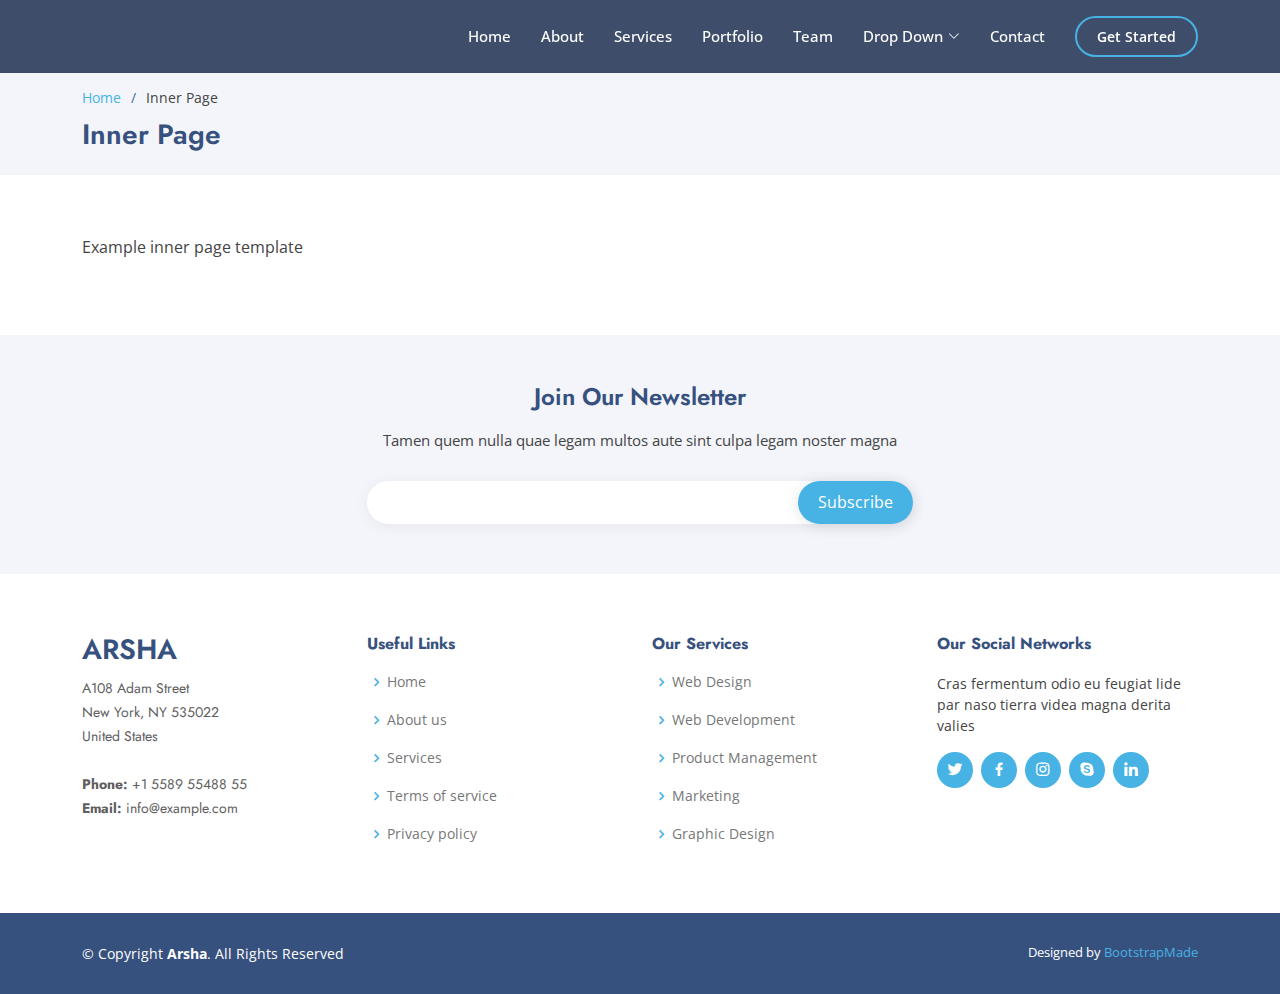
==== inner-page.html @ 55a9f90d "Initial commit" ====
<!DOCTYPE html>
<html lang="en">

<head>
  <meta charset="utf-8">
  <meta content="width=device-width, initial-scale=1.0" name="viewport">

  <title>Apply Online</title>
  <meta content="" name="description">
  <meta content="" name="keywords">

  <!-- Favicons -->
  <link href="assets/img/favicon.png" rel="icon">
  <link href="assets/img/apple-touch-icon.png" rel="apple-touch-icon">

  <!-- Google Fonts -->
  <link href="https://fonts.googleapis.com/css?family=Open+Sans:300,300i,400,400i,600,600i,700,700i|Jost:300,300i,400,400i,500,500i,600,600i,700,700i|Poppins:300,300i,400,400i,500,500i,600,600i,700,700i" rel="stylesheet">

  <!-- Vendor CSS Files -->
  <link href="assets/vendor/aos/aos.css" rel="stylesheet">
  <link href="assets/vendor/bootstrap/css/bootstrap.min.css" rel="stylesheet">
  <link href="assets/vendor/bootstrap-icons/bootstrap-icons.css" rel="stylesheet">
  <link href="assets/vendor/boxicons/css/boxicons.min.css" rel="stylesheet">
  <link href="assets/vendor/glightbox/css/glightbox.min.css" rel="stylesheet">
  <link href="assets/vendor/remixicon/remixicon.css" rel="stylesheet">
  <link href="assets/vendor/swiper/swiper-bundle.min.css" rel="stylesheet">

  <!-- Template Main CSS File -->
  <link href="assets/css/style.css" rel="stylesheet">

</head>

<body>

  <!-- ======= Header ======= -->
  <header id="header" class="fixed-top header-inner-pages">
    <div class="container d-flex align-items-center">

      <!--<h1 class="logo me-auto"><a href="index.html">Apply Online</a></h1>-->
      <!-- Uncomment below if you prefer to use an image logo -->
      <a href="index.html" class="logo me-auto"><img src="assets/img/logo.png" alt="" class="img-fluid"></a>

      <nav id="navbar" class="navbar">
        <ul>
          <li><a class="nav-link scrollto " href="#hero">Home</a></li>
          <li><a class="nav-link scrollto" href="#about">About</a></li>
          <li><a class="nav-link scrollto" href="#services">Services</a></li>
          <li><a class="nav-link   scrollto" href="#portfolio">Portfolio</a></li>
          <li><a class="nav-link scrollto" href="#team">Team</a></li>
          <li class="dropdown"><a href="#"><span>Drop Down</span> <i class="bi bi-chevron-down"></i></a>
            <ul>
              <li><a href="#">Drop Down 1</a></li>
              <li class="dropdown"><a href="#"><span>Deep Drop Down</span> <i class="bi bi-chevron-right"></i></a>
                <ul>
                  <li><a href="#">Deep Drop Down 1</a></li>
                  <li><a href="#">Deep Drop Down 2</a></li>
                  <li><a href="#">Deep Drop Down 3</a></li>
                  <li><a href="#">Deep Drop Down 4</a></li>
                  <li><a href="#">Deep Drop Down 5</a></li>
                </ul>
              </li>
              <li><a href="#">Drop Down 2</a></li>
              <li><a href="#">Drop Down 3</a></li>
              <li><a href="#">Drop Down 4</a></li>
            </ul>
          </li>
          <li><a class="nav-link scrollto" href="#contact">Contact</a></li>
          <li><a class="getstarted scrollto" href="#about">Get Started</a></li>
        </ul>
        <i class="bi bi-list mobile-nav-toggle"></i>
      </nav><!-- .navbar -->

    </div>
  </header><!-- End Header -->

  <main id="main">

    <!-- ======= Breadcrumbs ======= -->
    <section id="breadcrumbs" class="breadcrumbs">
      <div class="container">

        <ol>
          <li><a href="index.html">Home</a></li>
          <li>Inner Page</li>
        </ol>
        <h2>Inner Page</h2>

      </div>
    </section><!-- End Breadcrumbs -->

    <section class="inner-page">
      <div class="container">
        <p>
          Example inner page template
        </p>
      </div>
    </section>

  </main><!-- End #main -->

  <!-- ======= Footer ======= -->
  <footer id="footer">

    <div class="footer-newsletter">
      <div class="container">
        <div class="row justify-content-center">
          <div class="col-lg-6">
            <h4>Join Our Newsletter</h4>
            <p>Tamen quem nulla quae legam multos aute sint culpa legam noster magna</p>
            <form action="" method="post">
              <input type="email" name="email"><input type="submit" value="Subscribe">
            </form>
          </div>
        </div>
      </div>
    </div>

    <div class="footer-top">
      <div class="container">
        <div class="row">

          <div class="col-lg-3 col-md-6 footer-contact">
            <h3>Arsha</h3>
            <p>
              A108 Adam Street <br>
              New York, NY 535022<br>
              United States <br><br>
              <strong>Phone:</strong> +1 5589 55488 55<br>
              <strong>Email:</strong> info@example.com<br>
            </p>
          </div>

          <div class="col-lg-3 col-md-6 footer-links">
            <h4>Useful Links</h4>
            <ul>
              <li><i class="bx bx-chevron-right"></i> <a href="#">Home</a></li>
              <li><i class="bx bx-chevron-right"></i> <a href="#">About us</a></li>
              <li><i class="bx bx-chevron-right"></i> <a href="#">Services</a></li>
              <li><i class="bx bx-chevron-right"></i> <a href="#">Terms of service</a></li>
              <li><i class="bx bx-chevron-right"></i> <a href="#">Privacy policy</a></li>
            </ul>
          </div>

          <div class="col-lg-3 col-md-6 footer-links">
            <h4>Our Services</h4>
            <ul>
              <li><i class="bx bx-chevron-right"></i> <a href="#">Web Design</a></li>
              <li><i class="bx bx-chevron-right"></i> <a href="#">Web Development</a></li>
              <li><i class="bx bx-chevron-right"></i> <a href="#">Product Management</a></li>
              <li><i class="bx bx-chevron-right"></i> <a href="#">Marketing</a></li>
              <li><i class="bx bx-chevron-right"></i> <a href="#">Graphic Design</a></li>
            </ul>
          </div>

          <div class="col-lg-3 col-md-6 footer-links">
            <h4>Our Social Networks</h4>
            <p>Cras fermentum odio eu feugiat lide par naso tierra videa magna derita valies</p>
            <div class="social-links mt-3">
              <a href="#" class="twitter"><i class="bx bxl-twitter"></i></a>
              <a href="#" class="facebook"><i class="bx bxl-facebook"></i></a>
              <a href="#" class="instagram"><i class="bx bxl-instagram"></i></a>
              <a href="#" class="google-plus"><i class="bx bxl-skype"></i></a>
              <a href="#" class="linkedin"><i class="bx bxl-linkedin"></i></a>
            </div>
          </div>

        </div>
      </div>
    </div>

    <div class="container footer-bottom clearfix">
      <div class="copyright">
        &copy; Copyright <strong><span>Arsha</span></strong>. All Rights Reserved
      </div>
      <div class="credits">
        <!-- All the links in the footer should remain intact. -->
        <!-- You can delete the links only if you purchased the pro version. -->
        <!-- Licensing information: https://bootstrapmade.com/license/ -->
        <!-- Purchase the pro version with working PHP/AJAX contact form: https://bootstrapmade.com/arsha-free-bootstrap-html-template-corporate/ -->
        Designed by <a href="https://bootstrapmade.com/">BootstrapMade</a>
      </div>
    </div>
  </footer><!-- End Footer -->

  <div id="preloader"></div>
  <a href="#" class="back-to-top d-flex align-items-center justify-content-center"><i class="bi bi-arrow-up-short"></i></a>

  <!-- Vendor JS Files -->
  <script src="assets/vendor/aos/aos.js"></script>
  <script src="assets/vendor/bootstrap/js/bootstrap.bundle.min.js"></script>
  <script src="assets/vendor/glightbox/js/glightbox.min.js"></script>
  <script src="assets/vendor/isotope-layout/isotope.pkgd.min.js"></script>
  <script src="assets/vendor/swiper/swiper-bundle.min.js"></script>
  <script src="assets/vendor/waypoints/noframework.waypoints.js"></script>
  <script src="assets/vendor/php-email-form/validate.js"></script>

  <!-- Template Main JS File -->
  <script src="assets/js/main.js"></script>

</body>

</html>
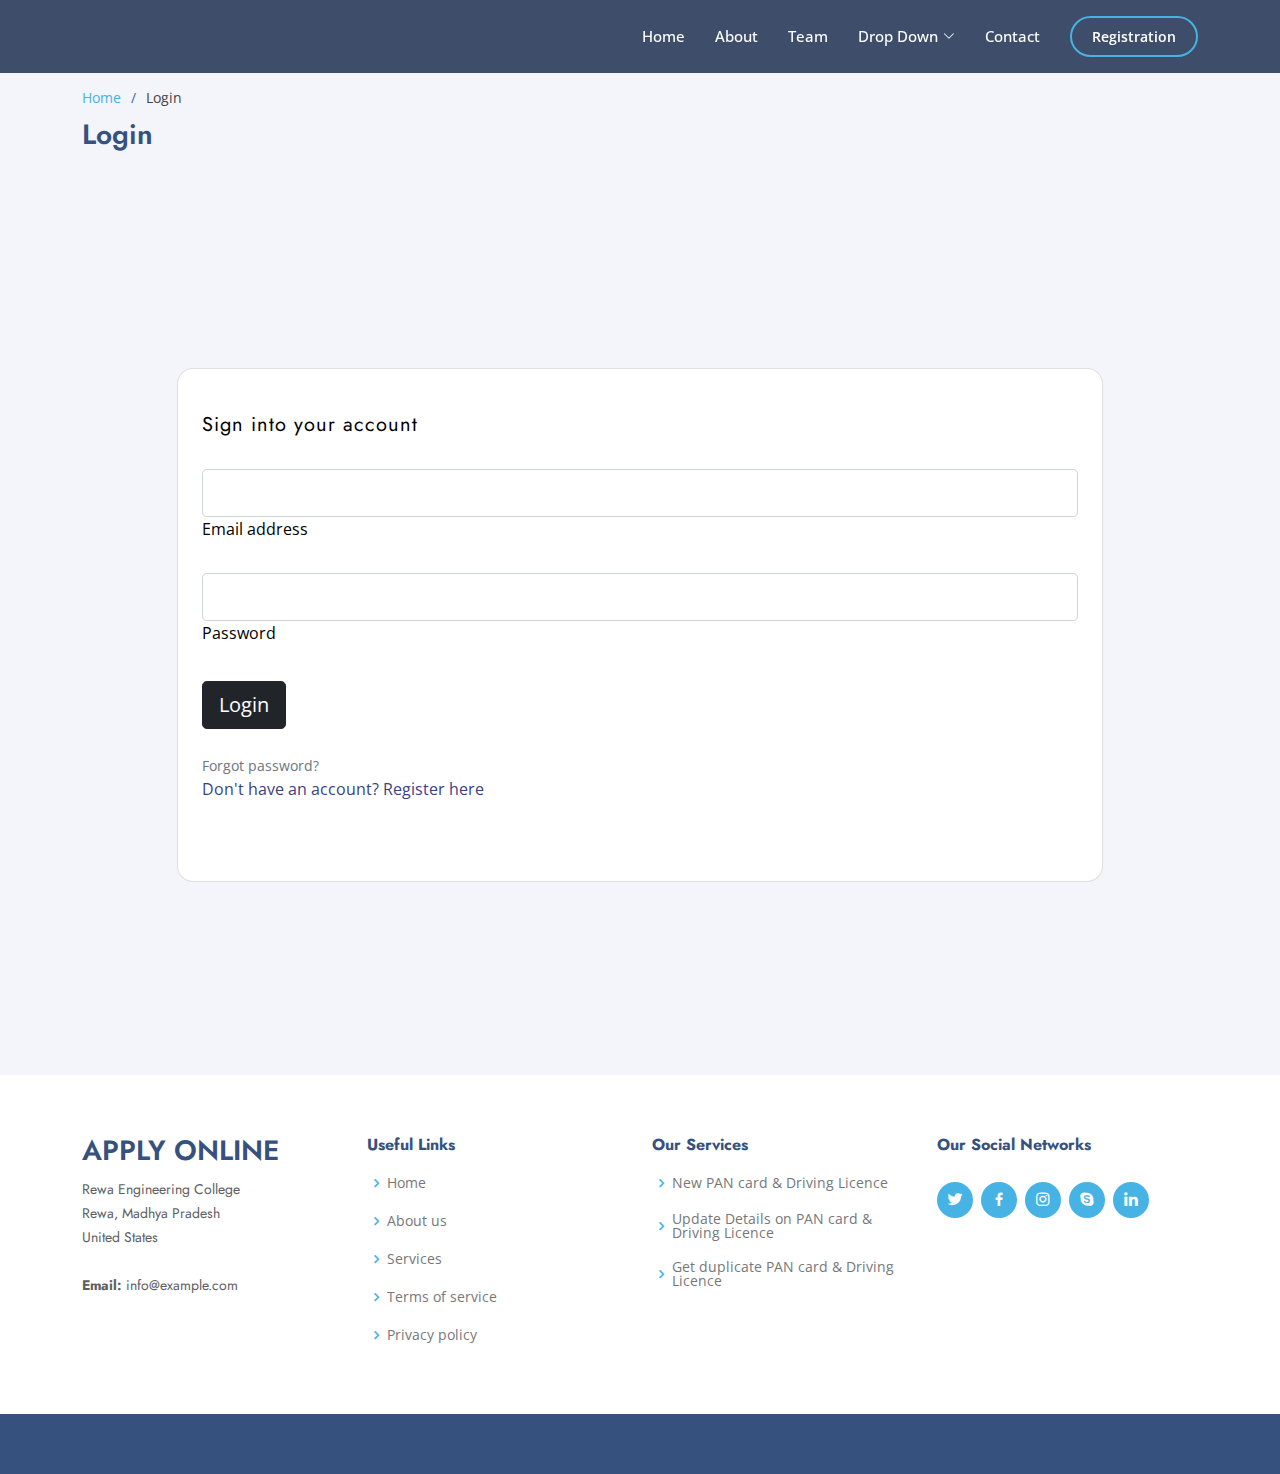
==== commit e7fe93d8: "Update Login page" ====
--- a/inner-page.html
+++ b/inner-page.html
@@ -42,10 +42,8 @@
 
       <nav id="navbar" class="navbar">
         <ul>
-          <li><a class="nav-link scrollto " href="#hero">Home</a></li>
+          <li><a class="nav-link scrollto " href="index.html">Home</a></li>
           <li><a class="nav-link scrollto" href="#about">About</a></li>
-          <li><a class="nav-link scrollto" href="#services">Services</a></li>
-          <li><a class="nav-link   scrollto" href="#portfolio">Portfolio</a></li>
           <li><a class="nav-link scrollto" href="#team">Team</a></li>
           <li class="dropdown"><a href="#"><span>Drop Down</span> <i class="bi bi-chevron-down"></i></a>
             <ul>
@@ -65,7 +63,7 @@
             </ul>
           </li>
           <li><a class="nav-link scrollto" href="#contact">Contact</a></li>
-          <li><a class="getstarted scrollto" href="#about">Get Started</a></li>
+          <li><a class="getstarted scrollto" href="#about">Registration</a></li>
         </ul>
         <i class="bi bi-list mobile-nav-toggle"></i>
       </nav><!-- .navbar -->
@@ -81,18 +79,65 @@
 
         <ol>
           <li><a href="index.html">Home</a></li>
-          <li>Inner Page</li>
+          <li>Login</li>
         </ol>
-        <h2>Inner Page</h2>
+        <h2>Login</h2>
 
       </div>
     </section><!-- End Breadcrumbs -->
 
-    <section class="inner-page">
+    <!--<section class="inner-page">
       <div class="container">
-        <p>
-          Example inner page template
-        </p>
+        <form action="" method="post">
+            <p><input  id="" name="email" placeholder="Your Email Address"  autocomplete="off" required/></p>
+            <p><input id="" type="password" placeholder="Your password"  autocomplete="off" required></p>
+            <p><button id="" type="submit">SIGN IN</button></p>
+            <p style="color: black">Don't have an account? <a href="register.html" id="">click here</a></p>
+        </form>
+      </div>
+    </section>-->
+    <section class="vh-100" style="background-color: #f3f5fa;">
+      <div class="container py-5 h-100">
+        <div class="row d-flex justify-content-center align-items-center h-100">
+          <div class="col col-xl-10">
+            <div class="card" style="border-radius: 1rem;">
+              <div class="row g-0">
+                
+                <div class="col-md-8 col-lg-12 d-flex align-items-center">
+                  <div class="card-body p-4 p-lg-4 text-black">
+    
+                    <form>
+    
+                      <div class="d-flex align-items-center mb-3 pb-1">
+                        <i class="fas fa-cubes fa-2x me-3" style="color: #ff6219;"></i>
+                      </div>
+    
+                      <h5 class="fw-normal mb-3 pb-3" style="letter-spacing: 1px;">Sign into your account</h5>
+    
+                      <div class="form-outline mb-4">
+                        <input type="email" id="form2Example17" class="form-control form-control-lg" />
+                        <label class="form-label" for="form2Example17">Email address</label>
+                      </div>
+    
+                      <div class="form-outline mb-4">
+                        <input type="password" id="form2Example27" class="form-control form-control-lg" />
+                        <label class="form-label" for="form2Example27">Password</label>
+                      </div>
+    
+                      <div class="pt-1 mb-4">
+                        <button class="btn btn-dark btn-lg btn-block" type="button">Login</button>
+                      </div>
+    
+                      <a class="small text-muted" href="#!">Forgot password?</a>
+                      <p class="mb-5 pb-lg-2" style="color: #393f81;">Don't have an account? <a href="#!" style="color: #393f81;">Register here</a></p>
+                    </form>
+    
+                  </div>
+                </div>
+              </div>
+            </div>
+          </div>
+        </div>
       </div>
     </section>
 
@@ -100,32 +145,17 @@
 
   <!-- ======= Footer ======= -->
   <footer id="footer">
-
-    <div class="footer-newsletter">
-      <div class="container">
-        <div class="row justify-content-center">
-          <div class="col-lg-6">
-            <h4>Join Our Newsletter</h4>
-            <p>Tamen quem nulla quae legam multos aute sint culpa legam noster magna</p>
-            <form action="" method="post">
-              <input type="email" name="email"><input type="submit" value="Subscribe">
-            </form>
-          </div>
-        </div>
-      </div>
-    </div>
 
     <div class="footer-top">
       <div class="container">
         <div class="row">
 
           <div class="col-lg-3 col-md-6 footer-contact">
-            <h3>Arsha</h3>
+            <h3>Apply Online</h3>
             <p>
-              A108 Adam Street <br>
-              New York, NY 535022<br>
+              Rewa Engineering College <br>
+              Rewa,  Madhya Pradesh<br>
               United States <br><br>
-              <strong>Phone:</strong> +1 5589 55488 55<br>
               <strong>Email:</strong> info@example.com<br>
             </p>
           </div>
@@ -144,17 +174,15 @@
           <div class="col-lg-3 col-md-6 footer-links">
             <h4>Our Services</h4>
             <ul>
-              <li><i class="bx bx-chevron-right"></i> <a href="#">Web Design</a></li>
-              <li><i class="bx bx-chevron-right"></i> <a href="#">Web Development</a></li>
-              <li><i class="bx bx-chevron-right"></i> <a href="#">Product Management</a></li>
-              <li><i class="bx bx-chevron-right"></i> <a href="#">Marketing</a></li>
-              <li><i class="bx bx-chevron-right"></i> <a href="#">Graphic Design</a></li>
+              <li><i class="bx bx-chevron-right"></i> <a href="#">New PAN card & Driving Licence</a></li>
+              <li><i class="bx bx-chevron-right"></i> <a href="#">Update Details on PAN card & Driving Licence</a></li>
+              <li><i class="bx bx-chevron-right"></i> <a href="#">Get duplicate PAN card & Driving Licence</a></li>
             </ul>
           </div>
 
           <div class="col-lg-3 col-md-6 footer-links">
             <h4>Our Social Networks</h4>
-            <p>Cras fermentum odio eu feugiat lide par naso tierra videa magna derita valies</p>
+            <p></p>
             <div class="social-links mt-3">
               <a href="#" class="twitter"><i class="bx bxl-twitter"></i></a>
               <a href="#" class="facebook"><i class="bx bxl-facebook"></i></a>
@@ -169,16 +197,6 @@
     </div>
 
     <div class="container footer-bottom clearfix">
-      <div class="copyright">
-        &copy; Copyright <strong><span>Arsha</span></strong>. All Rights Reserved
-      </div>
-      <div class="credits">
-        <!-- All the links in the footer should remain intact. -->
-        <!-- You can delete the links only if you purchased the pro version. -->
-        <!-- Licensing information: https://bootstrapmade.com/license/ -->
-        <!-- Purchase the pro version with working PHP/AJAX contact form: https://bootstrapmade.com/arsha-free-bootstrap-html-template-corporate/ -->
-        Designed by <a href="https://bootstrapmade.com/">BootstrapMade</a>
-      </div>
     </div>
   </footer><!-- End Footer -->
 
--- a/assets/css/style.css
+++ b/assets/css/style.css
@@ -1,13 +1,4 @@
-/**
-* Template Name: Arsha - v4.7.1
-* Template URL: https://bootstrapmade.com/arsha-free-bootstrap-html-template-corporate/
-* Author: BootstrapMade.com
-* License: https://bootstrapmade.com/license/
-*/
-
-/*--------------------------------------------------------------
-# General
---------------------------------------------------------------*/
+
 body {
   font-family: "Open Sans", sans-serif;
   color: #444444;
@@ -1572,4 +1563,7 @@
   #footer .credits {
     padding-top: 4px;
   }
-}+}
+
+
+/* LOGIN Page style*/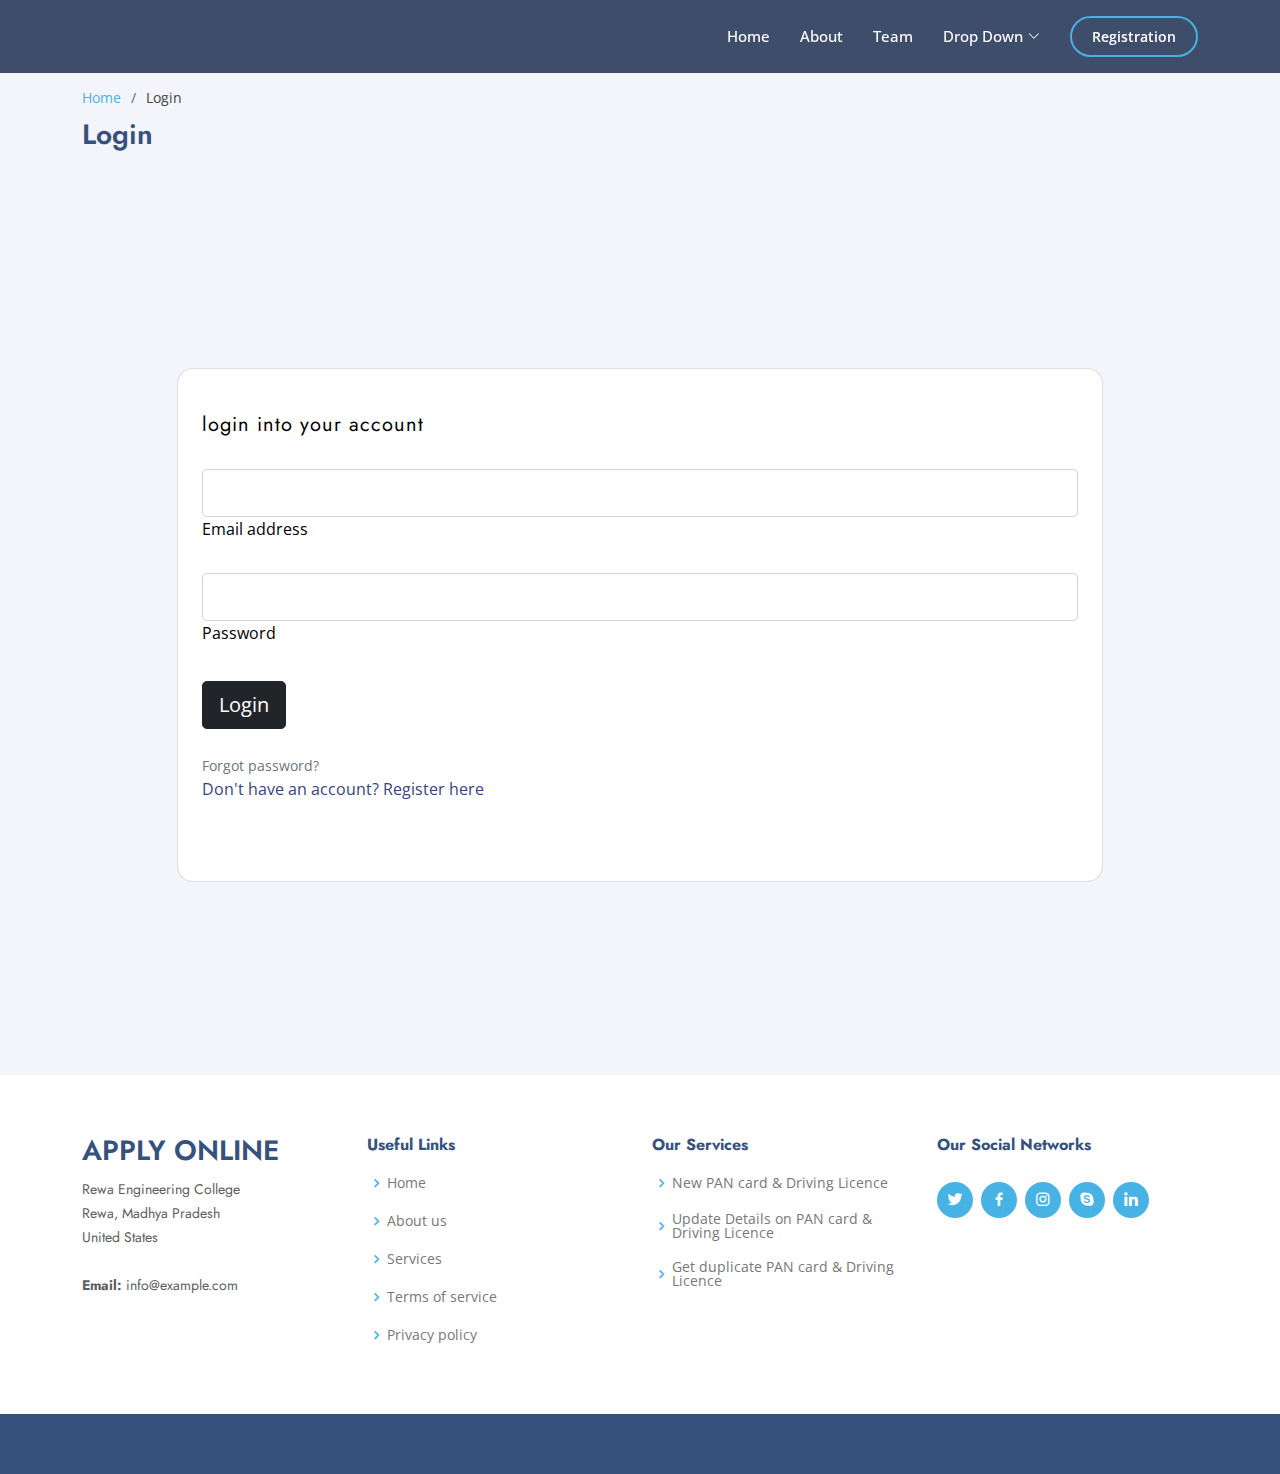
==== commit 1e1d764a: "Update" ====
--- a/inner-page.html
+++ b/inner-page.html
@@ -25,7 +25,7 @@
   <link href="assets/vendor/remixicon/remixicon.css" rel="stylesheet">
   <link href="assets/vendor/swiper/swiper-bundle.min.css" rel="stylesheet">
 
-  <!-- Template Main CSS File -->
+  <!-- Main CSS File -->
   <link href="assets/css/style.css" rel="stylesheet">
 
 </head>
@@ -36,8 +36,7 @@
   <header id="header" class="fixed-top header-inner-pages">
     <div class="container d-flex align-items-center">
 
-      <!--<h1 class="logo me-auto"><a href="index.html">Apply Online</a></h1>-->
-      <!-- Uncomment below if you prefer to use an image logo -->
+    
       <a href="index.html" class="logo me-auto"><img src="assets/img/logo.png" alt="" class="img-fluid"></a>
 
       <nav id="navbar" class="navbar">
@@ -62,8 +61,7 @@
               <li><a href="#">Drop Down 4</a></li>
             </ul>
           </li>
-          <li><a class="nav-link scrollto" href="#contact">Contact</a></li>
-          <li><a class="getstarted scrollto" href="#about">Registration</a></li>
+          <li><a class="getstarted scrollto" href="registration.html">Registration</a></li>
         </ul>
         <i class="bi bi-list mobile-nav-toggle"></i>
       </nav><!-- .navbar -->
@@ -86,16 +84,6 @@
       </div>
     </section><!-- End Breadcrumbs -->
 
-    <!--<section class="inner-page">
-      <div class="container">
-        <form action="" method="post">
-            <p><input  id="" name="email" placeholder="Your Email Address"  autocomplete="off" required/></p>
-            <p><input id="" type="password" placeholder="Your password"  autocomplete="off" required></p>
-            <p><button id="" type="submit">SIGN IN</button></p>
-            <p style="color: black">Don't have an account? <a href="register.html" id="">click here</a></p>
-        </form>
-      </div>
-    </section>-->
     <section class="vh-100" style="background-color: #f3f5fa;">
       <div class="container py-5 h-100">
         <div class="row d-flex justify-content-center align-items-center h-100">
@@ -112,7 +100,7 @@
                         <i class="fas fa-cubes fa-2x me-3" style="color: #ff6219;"></i>
                       </div>
     
-                      <h5 class="fw-normal mb-3 pb-3" style="letter-spacing: 1px;">Sign into your account</h5>
+                      <h5 class="fw-normal mb-3 pb-3" style="letter-spacing: 1px;">login into your account</h5>
     
                       <div class="form-outline mb-4">
                         <input type="email" id="form2Example17" class="form-control form-control-lg" />
@@ -129,7 +117,7 @@
                       </div>
     
                       <a class="small text-muted" href="#!">Forgot password?</a>
-                      <p class="mb-5 pb-lg-2" style="color: #393f81;">Don't have an account? <a href="#!" style="color: #393f81;">Register here</a></p>
+                      <p class="mb-5 pb-lg-2" style="color: #393f81;">Don't have an account? <a href="registration.html" style="color: #393f81;">Register here</a></p>
                     </form>
     
                   </div>
@@ -212,7 +200,7 @@
   <script src="assets/vendor/waypoints/noframework.waypoints.js"></script>
   <script src="assets/vendor/php-email-form/validate.js"></script>
 
-  <!-- Template Main JS File -->
+  <!-- Main JS File -->
   <script src="assets/js/main.js"></script>
 
 </body>
--- a/assets/css/style.css
+++ b/assets/css/style.css
@@ -1566,4 +1566,3 @@
 }
 
 
-/* LOGIN Page style*/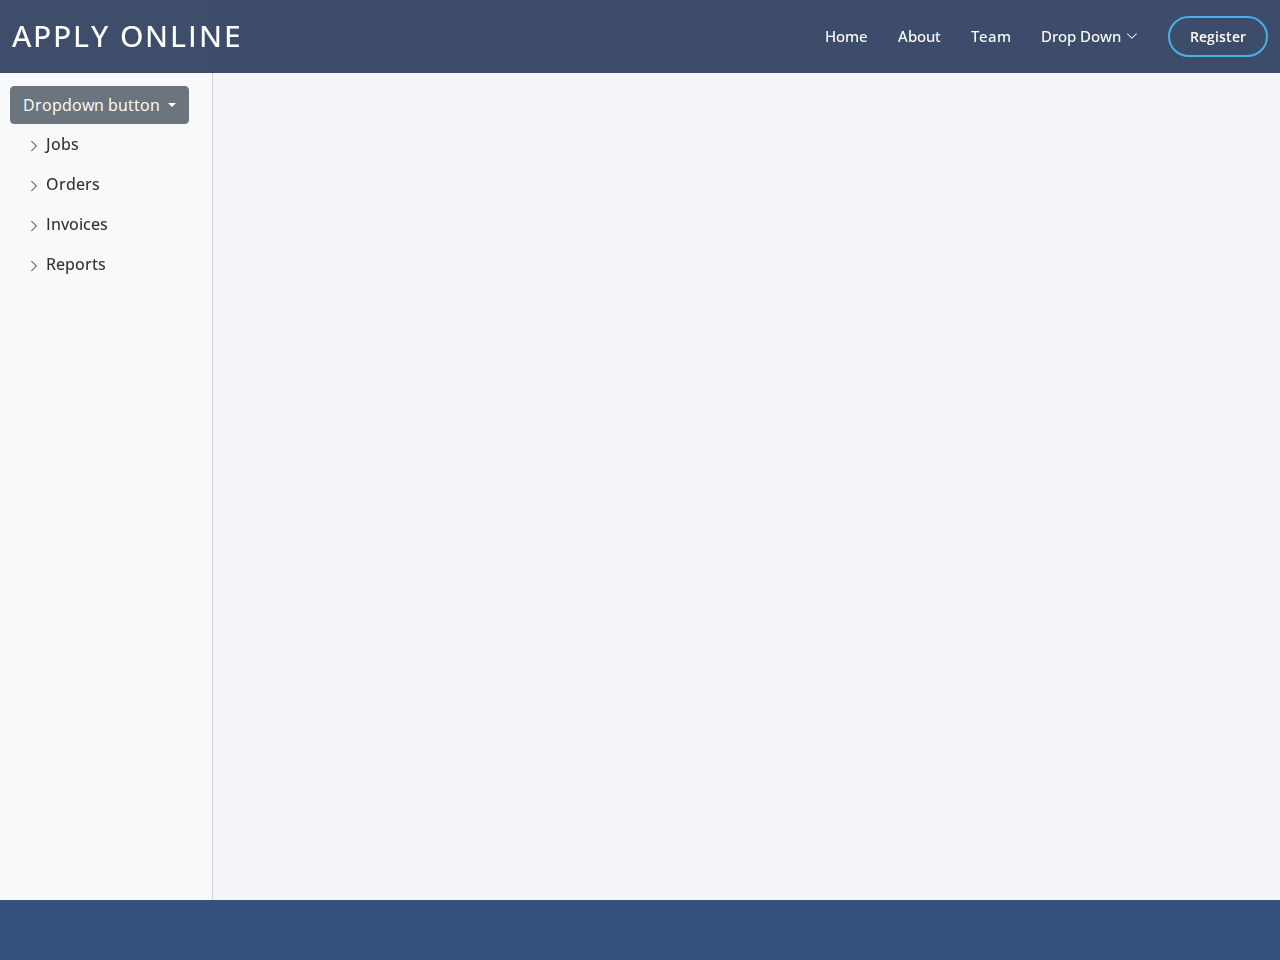
==== commit 1b746a62: "update" ====
--- a/inner-page.html
+++ b/inner-page.html
@@ -34,10 +34,10 @@
 
   <!-- ======= Header ======= -->
   <header id="header" class="fixed-top header-inner-pages">
-    <div class="container d-flex align-items-center">
+    <div class="container-fluid d-flex align-items-center">
 
     
-      <a href="index.html" class="logo me-auto"><img src="assets/img/logo.png" alt="" class="img-fluid"></a>
+      <a href="index.html" class="logo me-auto"><img src="assets/img/logo.png" alt="" class="img-fluid">Apply online</a>
 
       <nav id="navbar" class="navbar">
         <ul>
@@ -61,7 +61,7 @@
               <li><a href="#">Drop Down 4</a></li>
             </ul>
           </li>
-          <li><a class="getstarted scrollto" href="registration.html">Registration</a></li>
+          <li><a class="getstarted scrollto" href="registration.html">Register</a></li>
         </ul>
         <i class="bi bi-list mobile-nav-toggle"></i>
       </nav><!-- .navbar -->
@@ -72,61 +72,61 @@
   <main id="main">
 
     <!-- ======= Breadcrumbs ======= -->
-    <section id="breadcrumbs" class="breadcrumbs">
-      <div class="container">
-
-        <ol>
-          <li><a href="index.html">Home</a></li>
-          <li>Login</li>
-        </ol>
-        <h2>Login</h2>
-
-      </div>
-    </section><!-- End Breadcrumbs -->
-
-    <section class="vh-100" style="background-color: #f3f5fa;">
-      <div class="container py-5 h-100">
-        <div class="row d-flex justify-content-center align-items-center h-100">
-          <div class="col col-xl-10">
-            <div class="card" style="border-radius: 1rem;">
-              <div class="row g-0">
-                
-                <div class="col-md-8 col-lg-12 d-flex align-items-center">
-                  <div class="card-body p-4 p-lg-4 text-black">
-    
-                    <form>
-    
-                      <div class="d-flex align-items-center mb-3 pb-1">
-                        <i class="fas fa-cubes fa-2x me-3" style="color: #ff6219;"></i>
-                      </div>
-    
-                      <h5 class="fw-normal mb-3 pb-3" style="letter-spacing: 1px;">login into your account</h5>
-    
-                      <div class="form-outline mb-4">
-                        <input type="email" id="form2Example17" class="form-control form-control-lg" />
-                        <label class="form-label" for="form2Example17">Email address</label>
-                      </div>
-    
-                      <div class="form-outline mb-4">
-                        <input type="password" id="form2Example27" class="form-control form-control-lg" />
-                        <label class="form-label" for="form2Example27">Password</label>
-                      </div>
-    
-                      <div class="pt-1 mb-4">
-                        <button class="btn btn-dark btn-lg btn-block" type="button">Login</button>
-                      </div>
-    
-                      <a class="small text-muted" href="#!">Forgot password?</a>
-                      <p class="mb-5 pb-lg-2" style="color: #393f81;">Don't have an account? <a href="registration.html" style="color: #393f81;">Register here</a></p>
-                    </form>
-    
-                  </div>
+    <div class="container-fluid">
+      <div class="row">
+        <div class="col-md-2 bg-light d-none d-md-block sidebar">
+          <div class="left-sidebar">
+              <!-- Sidear -->
+              <ul class="nav flex-column sidebar-nav">
+                <div class="dropdown mt-3">
+                  <button class="btn btn-secondary dropdown-toggle" type="button" id="dropdownMenuButton" data-bs-toggle="dropdown">
+                    Dropdown button
+                  </button>
+                  <ul class="dropdown-menu" aria-labelledby="dropdownMenuButton">
+                    <li><a class="dropdown-item" href="#">Action</a></li>
+                    <li><a class="dropdown-item" href="#">Another action</a></li>
+                    <li><a class="dropdown-item" href="#">Something else here</a></li>
+                  </ul>
                 </div>
-              </div>
-            </div>
+                <li class="nav-item">
+                  <a class="nav-link" href="#">
+                    <svg class="bi bi-chevron-right" width="16" height="16" viewBox="0 0 20 20" fill="currentColor" xmlns="http://www.w3.org/2000/svg"><path fill-rule="evenodd" d="M6.646 3.646a.5.5 0 01.708 0l6 6a.5.5 0 010 .708l-6 6a.5.5 0 01-.708-.708L12.293 10 6.646 4.354a.5.5 0 010-.708z" clip-rule="evenodd"/></svg>
+                    Jobs
+                  </a>
+                  <ul class="dropdown-menu" aria-labelledby="dropdownMenuButton">
+                    <li><a class="dropdown-item" href="#">Action</a></li>
+                    <li><a class="dropdown-item" href="#">Another action</a></li>
+                    <li><a class="dropdown-item" href="#">Something else here</a></li>
+                  </ul>
+                </li>
+                <li class="nav-item">
+                  <a class="nav-link" href="#">
+                    <svg class="bi bi-chevron-right" width="16" height="16" viewBox="0 0 20 20" fill="currentColor" xmlns="http://www.w3.org/2000/svg"><path fill-rule="evenodd" d="M6.646 3.646a.5.5 0 01.708 0l6 6a.5.5 0 010 .708l-6 6a.5.5 0 01-.708-.708L12.293 10 6.646 4.354a.5.5 0 010-.708z" clip-rule="evenodd"/></svg>
+                    Orders
+                  </a>
+                </li>
+                <li class="nav-item">
+                  <a class="nav-link" href="#">
+                    <svg class="bi bi-chevron-right" width="16" height="16" viewBox="0 0 20 20" fill="currentColor" xmlns="http://www.w3.org/2000/svg"><path fill-rule="evenodd" d="M6.646 3.646a.5.5 0 01.708 0l6 6a.5.5 0 010 .708l-6 6a.5.5 0 01-.708-.708L12.293 10 6.646 4.354a.5.5 0 010-.708z" clip-rule="evenodd"/></svg>
+                    Invoices
+                  </a>
+                </li>
+                <li class="nav-item">
+                  <a class="nav-link" href="#">
+                    <svg class="bi bi-chevron-right" width="16" height="16" viewBox="0 0 20 20" fill="currentColor" xmlns="http://www.w3.org/2000/svg"><path fill-rule="evenodd" d="M6.646 3.646a.5.5 0 01.708 0l6 6a.5.5 0 010 .708l-6 6a.5.5 0 01-.708-.708L12.293 10 6.646 4.354a.5.5 0 010-.708z" clip-rule="evenodd"/></svg>
+                    Reports
+                  </a>
+                </li>
+              </ul>
+            
           </div>
         </div>
       </div>
+    </div>
+    <!-- End Breadcrumbs -->
+
+    <section class="vh-100" style="background-color: #f3f5fa;">
+      
     </section>
 
   </main><!-- End #main -->
@@ -134,55 +134,6 @@
   <!-- ======= Footer ======= -->
   <footer id="footer">
 
-    <div class="footer-top">
-      <div class="container">
-        <div class="row">
-
-          <div class="col-lg-3 col-md-6 footer-contact">
-            <h3>Apply Online</h3>
-            <p>
-              Rewa Engineering College <br>
-              Rewa,  Madhya Pradesh<br>
-              United States <br><br>
-              <strong>Email:</strong> info@example.com<br>
-            </p>
-          </div>
-
-          <div class="col-lg-3 col-md-6 footer-links">
-            <h4>Useful Links</h4>
-            <ul>
-              <li><i class="bx bx-chevron-right"></i> <a href="#">Home</a></li>
-              <li><i class="bx bx-chevron-right"></i> <a href="#">About us</a></li>
-              <li><i class="bx bx-chevron-right"></i> <a href="#">Services</a></li>
-              <li><i class="bx bx-chevron-right"></i> <a href="#">Terms of service</a></li>
-              <li><i class="bx bx-chevron-right"></i> <a href="#">Privacy policy</a></li>
-            </ul>
-          </div>
-
-          <div class="col-lg-3 col-md-6 footer-links">
-            <h4>Our Services</h4>
-            <ul>
-              <li><i class="bx bx-chevron-right"></i> <a href="#">New PAN card & Driving Licence</a></li>
-              <li><i class="bx bx-chevron-right"></i> <a href="#">Update Details on PAN card & Driving Licence</a></li>
-              <li><i class="bx bx-chevron-right"></i> <a href="#">Get duplicate PAN card & Driving Licence</a></li>
-            </ul>
-          </div>
-
-          <div class="col-lg-3 col-md-6 footer-links">
-            <h4>Our Social Networks</h4>
-            <p></p>
-            <div class="social-links mt-3">
-              <a href="#" class="twitter"><i class="bx bxl-twitter"></i></a>
-              <a href="#" class="facebook"><i class="bx bxl-facebook"></i></a>
-              <a href="#" class="instagram"><i class="bx bxl-instagram"></i></a>
-              <a href="#" class="google-plus"><i class="bx bxl-skype"></i></a>
-              <a href="#" class="linkedin"><i class="bx bxl-linkedin"></i></a>
-            </div>
-          </div>
-
-        </div>
-      </div>
-    </div>
 
     <div class="container footer-bottom clearfix">
     </div>
--- a/assets/css/style.css
+++ b/assets/css/style.css
@@ -5,7 +5,7 @@
 }
 
 a {
-  color: #47b2e4;
+  color: white;
   text-decoration: none;
 }
 
@@ -1566,3 +1566,24 @@
 }
 
 
+/* Inner-page design*/
+.sidebar {
+  position: absolute;
+  left: 0;
+  bottom: 0;
+  top: 0;
+  z-index: 100;
+  padding: 70px 0 0 10px;
+  border-right: 1px solid #d3d3d3;
+}
+
+.left-sidebar {
+  position: sticky;
+  top:0;
+  height: calc(100vh - 70px)
+}
+
+.sidebar-nav li .nav-link {
+  color: #333;
+  font-weight: 500;
+}